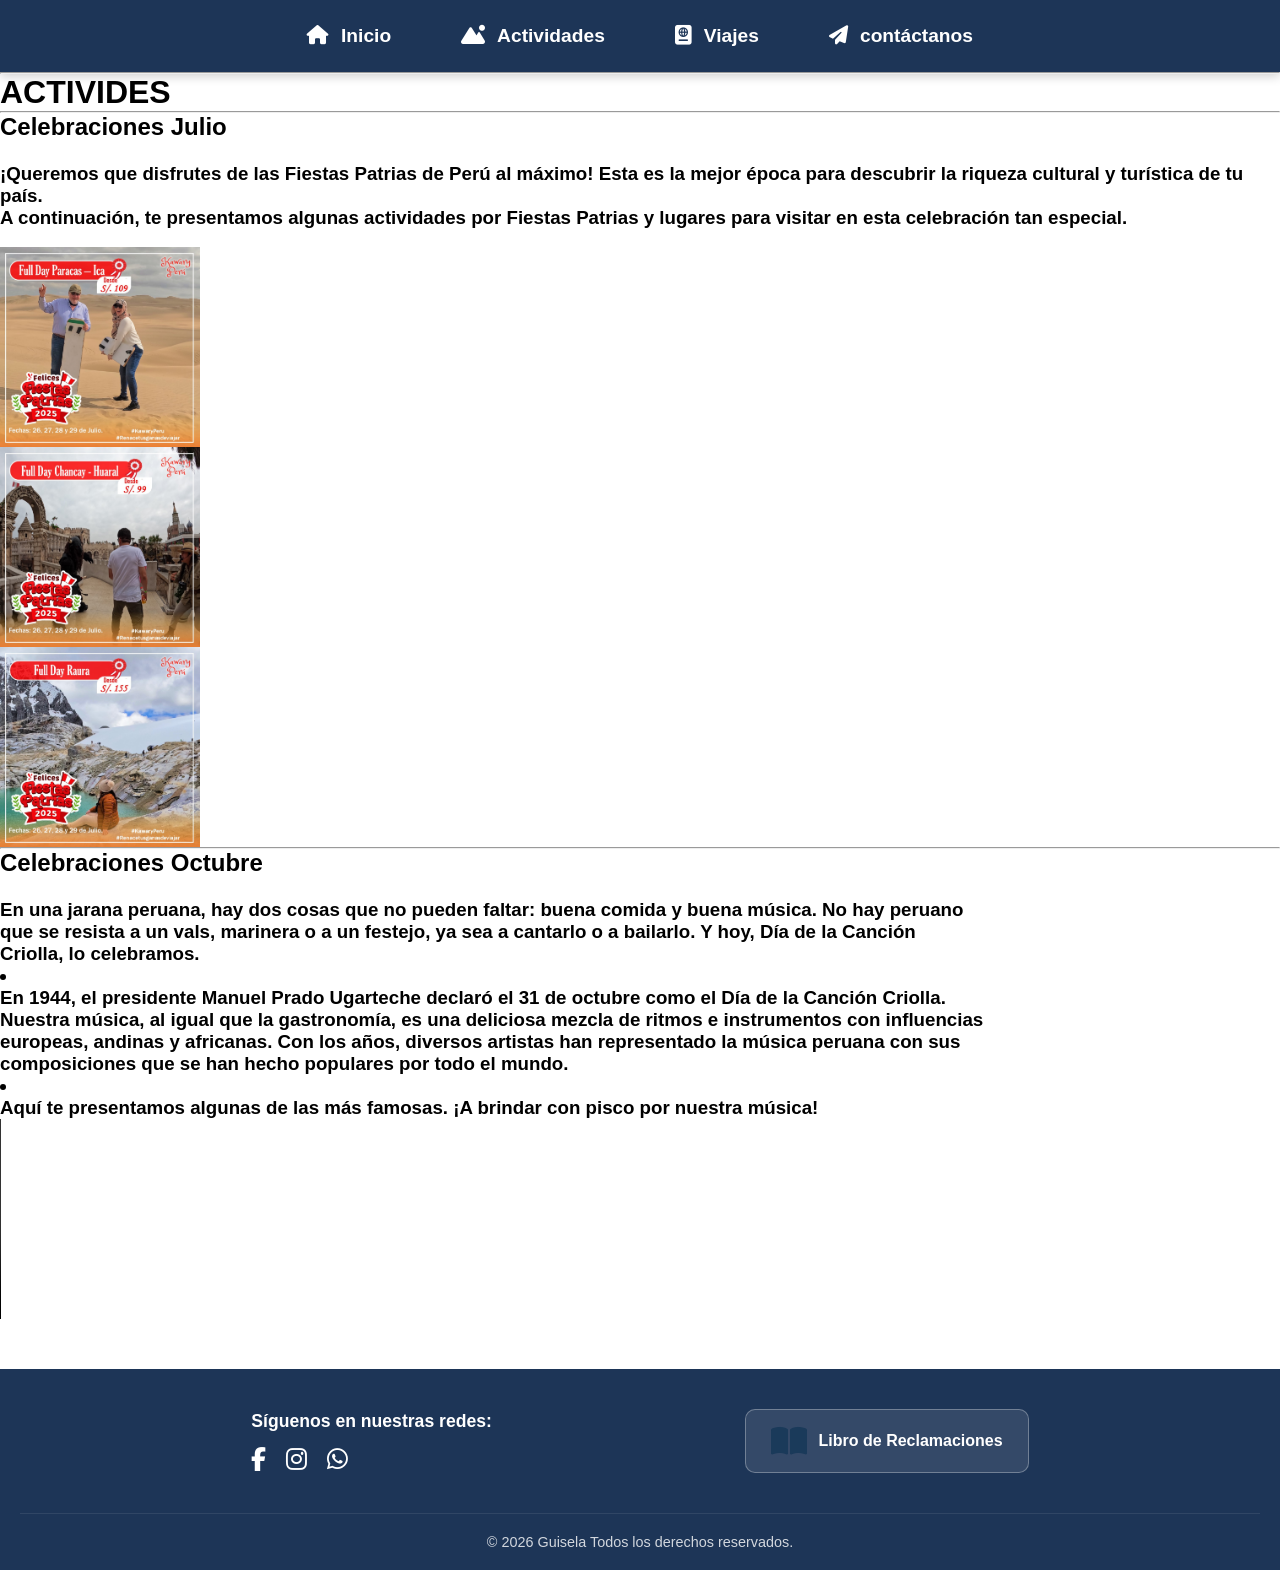
==== actividaes.html @ 4929f794 "Creacion de mi primer commit" ====
<!DOCTYPE html>
<html lang="es">
<head>
    <meta charset="UTF-8">
    <meta name="viewport" content="width=device-width, initial-scale=1.0">
    <link rel="stylesheet" href="css/index.css">
    <link rel="stylesheet" href="https://cdnjs.cloudflare.com/ajax/libs/font-awesome/6.5.1/css/all.min.css">
</head>
    <title>Actividades</title>
</head>
<body>
     <nav class="navbar-destacada">
        <ul class="nav-menu">
            <li><a href="index.html" class="nav-link"><i class="fas fa-home"></i> Inicio</a></li>
            <li><a href="actividaes.html" class="nav-link"><i class="fas fa-mountain-sun"></i> Actividades</a></li>
            <li><a href="viajes.html" class="nav-link"><i class="fas fa-passport"></i> Viajes</a></li>
            <li><a href="contactanos.html" class="nav-link"><i class="fas fa-paper-plane"></i> contáctanos</a></li> 
        </ul>    
     </nav>
    <hr>
    <h1>ACTIVIDES</h1>
    <hr>
    <H2>Celebraciones Julio </H2>
    <h3><p>
        <br>¡Queremos que disfrutes de las Fiestas Patrias de Perú al máximo! Esta es la mejor época para descubrir la riqueza cultural y turística de tu país.
        <br>A continuación, te presentamos algunas actividades por Fiestas Patrias y lugares para visitar en esta celebración tan especial.
    </h3>
    <br>
    <img src="foto/fiestas1.jpg" alt="fiestaspatrias1" width="200">
    <img src="foto/fiesta2.jpg" alt="fiestaspatrias2" width="200">
    <img src="foto/fiesta3.jpg" alt="fiestaspatrias3" width="200">

<hr>

    <H2>Celebraciones Octubre</H2>
    <h3><p>
        <br>En una jarana peruana, hay dos cosas que no pueden faltar: buena comida y buena música. No hay peruano 
        <br>que se resista a un vals, marinera o a un festejo, ya sea a cantarlo o a bailarlo. Y hoy, Día de la Canción 
        <br>Criolla, lo celebramos.
  <li>
        <br>En 1944, el presidente Manuel Prado Ugarteche declaró el 31 de octubre como el Día de la Canción Criolla. 
        <br>Nuestra música, al igual que la gastronomía, es una deliciosa mezcla de ritmos e instrumentos con influencias 
        <br>europeas, andinas y africanas. Con los años, diversos artistas han representado la música peruana con sus 
        <br>composiciones que se han hecho populares por todo el mundo.
   <li>
        <br>Aquí te presentamos algunas de las más famosas. ¡A brindar con pisco por nuestra música!
    </p>
    </h3>
    <video src="video/video3.mp4" controls autoplay muted width="400"></video>
    <footer class="footer-interactivo">
    <div class="footer-container">
      <div class="footer-section">
         <h3>Síguenos en nuestras redes:</h3>    
        <div class="social-icons">
            <a href="https://www.facebook.com/perutravelexpress" class="icon-link fab fa-facebook-f"></a>
            <a href="https://www.instagram.com/perutravelexpress?fbclid=IwY2xjawQh2b5leHRuA2FlbQIxMABicmlkETFRZXNPSDluRVFHT1RvUDZ2c3J0YwZhcHBfaWQQMjIyMDM5MTc4ODIwMDg5MgABHn3GamBpi_7B-uQ54-0XnaE8oAr47AYj2POL6CPbiFkhOgALWjS5aMWJ_cg2_aem_4CN-0rTmSJxg8lTrPrb7Xg" class="icon-link fab fa-instagram"></a>
            <a href="https://wa.me/977213850" class="icon-link fab fa-whatsapp"></a> 
        </div>
      </div>
      
      <div class="footer-section">
          <a href="reclamacion.html" class="libro-reclamaciones">
            <i class="fa-solid fa-book-open"></i><span>Libro de Reclamaciones</span>
          </a>
      </div>
    </div>
    
    <div class="footer-bottom">
         <p>&copy; 2026 Guisela Todos los derechos reservados.</p>
    </div>
</footer>
</body>
</html>
---- css/index.css ----
body {

font-family: 'Arial', sans-serif;
margin: 0;
padding: 0;
}


/* 1. EL TRUCO DEL FOOTER SIEMPRE ABAJO */
html, body {
    height: 100%; /* Obliga al navegador a medir toda la pantalla */
    margin: 0;
}

body {
    display: flex;
    flex-direction: column; /* Alinea los bloques uno debajo de otro */
}

main {
    flex: 1; /* Este bloque crecerá para ocupar todo el espacio vacío, 
                empujando el footer al final automáticamente */
}

/* 2. ALINEACIÓN PARA CUALQUIER ENTORNO (Responsive) */
.container, main, section {
    width: 90%;          /* En celulares no toca los bordes */
    max-width: 1200px;   /* En computadoras grandes no se estira de más */
    margin: 0 auto;      /* Centra todo el contenido */
}

/* 3. AJUSTES PARA CELULARES (Media Queries) */
@media (max-width: 768px) {
    /* El menú se vuelve vertical o más compacto */
    .nav-menu {
        gap: 15px; 
        flex-wrap: wrap; /* Si no caben, se ponen uno abajo de otro */
        justify-content: center;
    }

    /* Los videos y el footer se apilan verticalmente */
    .footer-container {
        flex-direction: column;
        text-align: center;
        gap: 20px;
    }

    .video-container {
        grid-template-columns: 1fr; /* Un video por fila en celulares */
    }

    h1 {
        font-size: 1.5rem; /* Texto más pequeño en móvil */
    }
}

/* Reset básico */
* {
    margin: 0;
    padding: 0;
    box-sizing: border-box;
    font-family: 'Segoe UI', Tahoma, Geneva, Verdana, sans-serif;
}

/* Navegación Superior */
.navbar-destacada {
    /*display: flex;
    justify-content: center; /*centra la lista horizontal*/
    /*background: #ffffff;
    padding: 15px 0;
    /*display: flex;*/
    /*justify-content: flex-end;*/
    /*border-bottom: 1px solid #eee;*/
    /*box-shadow: 0 2px 5px rgba(0,0,0,0.1);/*sombra sutil*/
    background-color: #1d3557; /*color de fondo oscuro elegante*/
    padding: 15px 0;
    display: flex;
    justify-content: center; /*centra el menu*/
    box-shadow: 0 4px 10px rgba(0,0,0,0.2); /*sombra para dar profundidad*/
}

/*Estilo de la lista*/
.nav-menu {
  list-style: none;
  display: flex;
  gap: 30px; /*espacio entre cada opcion*/
  margin: 0;
  padding: 0;
}

/*estilo de enlaces*/
.nav-link {
  text-decoration: none;
  color: #ffffff; /*color inicial (gris oscuro)*/
  font-size: 1.2rem;
  font-weight: bold;
  display: flex;
  align-items: center; /*centra icono y texto verticalmente*/
  gap: 12px; /*espacio entre icono y texto*/
  transition: all color 0.3s ease; /*hace que el cambio de color sea suave*/
  padding: 10px 20px;
  border-radius: 8px; 
}

/*estilo de iconos*/
.nav link i {
  font-size: 1.4rem; /*icono un poco mas grande que el texto*/
  color: #ffcc00; /*color dorado/amarillo para los iconos */
}

/*cambio de color al seleccionar/pasar el mouse*/
.nav-link:hover {
    /*color: #0056b3; /*color azul al pasar el mouse*/
  background-color: rgba(255, 255, 255, 0.1); /*fondo sutil al tocar*/
  color: #ffcc00; /*el texto cambio al color del icono*/
  transform: translateY(-3px); /*pequeño brinco hacia arriba*/
}

/*.nav-link:active{
    color: #ff4500; /*color azul al pasar el mouse*/
/*}*/

/*titulo central*/
.hero {
    text-align: center;
    padding: 40px 20px;
}

.hero h1 {
    color: #1a3a5a; /*color azul oscuro el de tu imagen*/
    font-size: 2rem;
    letter-spacing: 1px;

}

.navbar a {
    text-decoration: none;
    color: #333;
    margin-left: 20px;
    font-size: 0.9rem;
    font-weight: 600;
    transition: color 0.3s;
}

.navbar a:hover {
    color: #e63946; /* Color de énfasis */
}

/* Sección Hero (Bienvenida) */
.hero {
    text-align: center;
    padding: 60px 20px;
    background-color: #f8f9fa;
}

.hero h1 {
    font-size: 2.5rem;
    color: #1d3557;
    margin-bottom: 30px;
    text-transform: uppercase;
    letter-spacing: 2px;
}

/* Galería de Imágenes con Grid */
.gallery {
    display: grid;
    grid-template-columns: repeat(auto-fit, minmax(250px, 1fr));
    gap: 20px;
    max-width: 1200px;
    margin: 0 auto;
    padding: 0 20px;
}

.gallery img {
    width: 100%;
    height: 200px;
    object-fit: cover;
    border-radius: 10px;
    box-shadow: 0 4px 10px rgba(0,0,0,0.1);
}

/* Contenido Principal (Texto + Imagen) */
.main-content {
    max-width: 1100px;
    margin: 50px auto;
    display: flex;
    flex-wrap: wrap;
    gap: 40px;
    padding: 20px;
    align-items: center;
}

.text-area {
    flex: 1;
    min-width: 300px;
}

.text-area h2 {
    color: #1d3557;
    margin-bottom: 15px;
}

.image-area {
    flex: 1;
    min-width: 300px;
}

.image-area img {
    width: 100%;
    border-radius: 15px;
}


/* Contenedor principal para centrar todo el bloque */
.seccion-videos {
    text-align: center;
    padding: 50px 20px;
    background-color: #fcfcfc;
}

/* El "Grid" que organiza los videos */
.video-container {
    display: grid;
    /* Crea columnas automáticas de mínimo 300px */
    grid-template-columns: repeat(auto-fit, minmax(300px, 1fr)); 
    gap: 25px; /* Espacio entre videos */
    max-width: 1000px; /* Ancho máximo de la galería */
    margin: 0 auto; /* Centra el contenedor en la página */
    justify-items: center;
}

/* Estilo de cada video */
.video-item {
    width: 100%;
    max-width: 450px;
    border-radius: 15px; /* Bordes redondeados */
    box-shadow: 0 4px 10px rgba(0,0,0,0.1);
    transition: all 0.4s cubic-bezier(0.175, 0.885, 0.32, 1.275);
    cursor: pointer;
}

/* EFECTO DINÁMICO AL PASAR EL MOUSE */
.video-item:hover {
    transform: scale(1.05); /* Se agranda un poco */
    box-shadow: 0 12px 25px rgba(0,0,0,0.2); /* Sombra más profunda */
    filter: brightness(1.1); /* Brilla ligeramente */
}

/* Contenedor principal para centrar */
.seccion-audio {
    display: flex;
    justify-content: center; /* Centra horizontalmente */
    align-items: center;
    padding: 40px 20px;
    background-color: #f4f7f6; /* Un gris muy claro para resaltar la tarjeta */
}

/* La tarjeta del reproductor */
.audio-card {
    background: white;
    padding: 25px;
    border-radius: 20px;
    box-shadow: 0 10px 30px rgba(0, 0, 0, 0.08); /* Sombra suave */
    text-align: center;
    max-width: 400px;
    width: 100%;
    transition: all 0.4s ease;
    border: 1px solid rgba(0,0,0,0.05);
}

/* Título con icono encima del reproductor */
.audio-header {
    display: flex;
    align-items: center;
    justify-content: center;
    gap: 10px;
    margin-bottom: 20px;
    color: #1a3a5a; /* Tu azul oscuro */
    font-weight: bold;
}

.audio-header i {
    font-size: 1.5rem;
    color: #ffcc00; /* Dorado como tu libro de reclamaciones */
    animation: bounce 2s infinite; /* Animación de rebote */
}

/* Estilo del reproductor nativo */
audio {
    width: 100%;
    height: 45px;
    border-radius: 30px;
}

/* EFECTO DINÁMICO HOVER */
.audio-card:hover {
    transform: scale(1.03); /* Crece un poquito */
    box-shadow: 0 15px 40px rgba(26, 58, 90, 0.15); /* Sombra más fuerte */
}

/* Animación para el icono de auriculares */
@keyframes bounce {
    0%, 100% { transform: translateY(0); }
    50% { transform: translateY(-5px); }
}

/* Footer */
.footer-interactivo {
    background: #1d3557;
    color: white;
    text-align: center;
    padding: 40px 20px 20px;
    margin-top: 50px;
    font-family: 'Arial', sans-serif;
}

.footer-container {
    max-width: 1000px;
    margin: 0 auto;
    display: flex;
    justify-content: space-around; /*separa las seccioens*/
    align-items: center; 
    flex-wrap: wrap; /*se adapta a celulares*/
    gap: 30px; 
}

.footer-section h3 {
    font-size: 1.1rem;
    margin-bottom: 15px;
}

/*iconos redes sociales*/
.social-icons {
    display: flex;
    gap: 20px;
}

.icon-link {
    font-size: 1.5rem;
    color: white;
    text-decoration: none;
    transition: all s.3s ease;
}

.icon-link:hover {
    color: #ffcc00; /*dorado al pasar el mouse*/
    transform: translate(-5px) scale(1.2);
}

/*boton libro de reclamaciones*/
.libro-reclamaciones {
    display: inline-flex;
    align-items: center;
    gap: 12px;
    background-color: rgba(255, 255, 255, 0.1);
    padding: 15px 25px;
    border: 1px solid rgba(255, 255, 255, 0.3);
    border-radius: 10px;
    color: white;
    text-decoration: none;
    font-weight: bold;
    transition: all 0.3s ease;
}

.libro-reclamaciones i {
    font-size: 2rem;
    color: #ffcc00;
}

.libro-reclamaciones :hover {
    background-color: #ffcc00;
    color: #1a3a5a;
    border-color: #ffcc00;
    box-shadow: 0 5px 15px rgba(255, 255, 255, 0.4);
}

.libro-reclamaciones i {
    color: #1a3a5a;
}



/*copyriht al fondo*/
.footer-bottom {
    text-align: center;
    margin-top: 40px;
    padding-top: 20px;
    border-top: 1px solid rgba(255, 255, 255, 0.1);
    font-size: 0.9rem;
    opacity: 0.8;
}

/*.social-links a {
    color: white;
    font-size: 1.5rem;
    margin: 0 10px;
    text-decoration: none;
}

.audio-section {
    background-color: #f1f4f8;
    padding: 30px;
    border-radius: 15px;
    text-align: center;
    max-width: 500px;
    margin: 20px auto;
    box-shadow: 0 4px 12px rgba(0,0,0,0.1);
}

.audio-section h3 {
    color: #1d3557;
    margin-bottom: 15px;
    font-size: 1.2rem;
}

.audio-container audio {
    width: 100%; /* El reproductor ocupará todo el ancho del contenedor */
/*    outline: none;
/*}
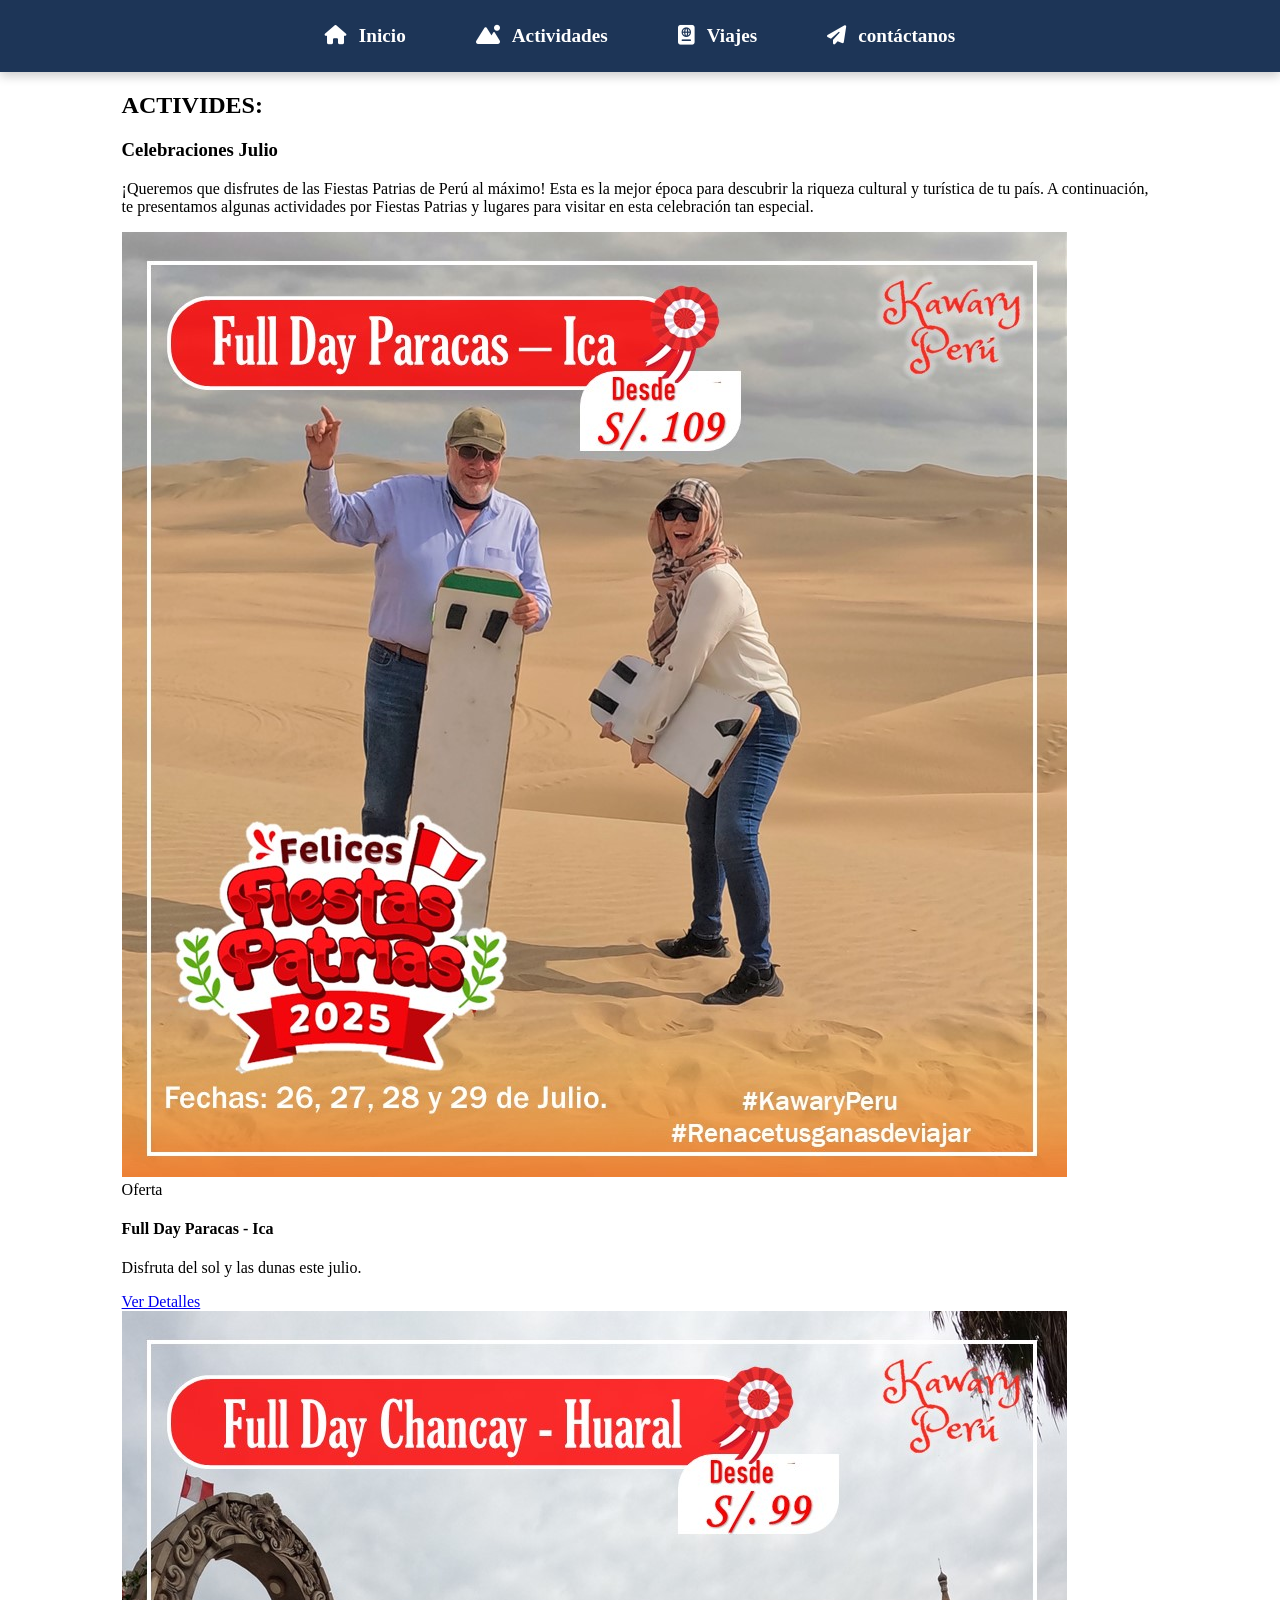
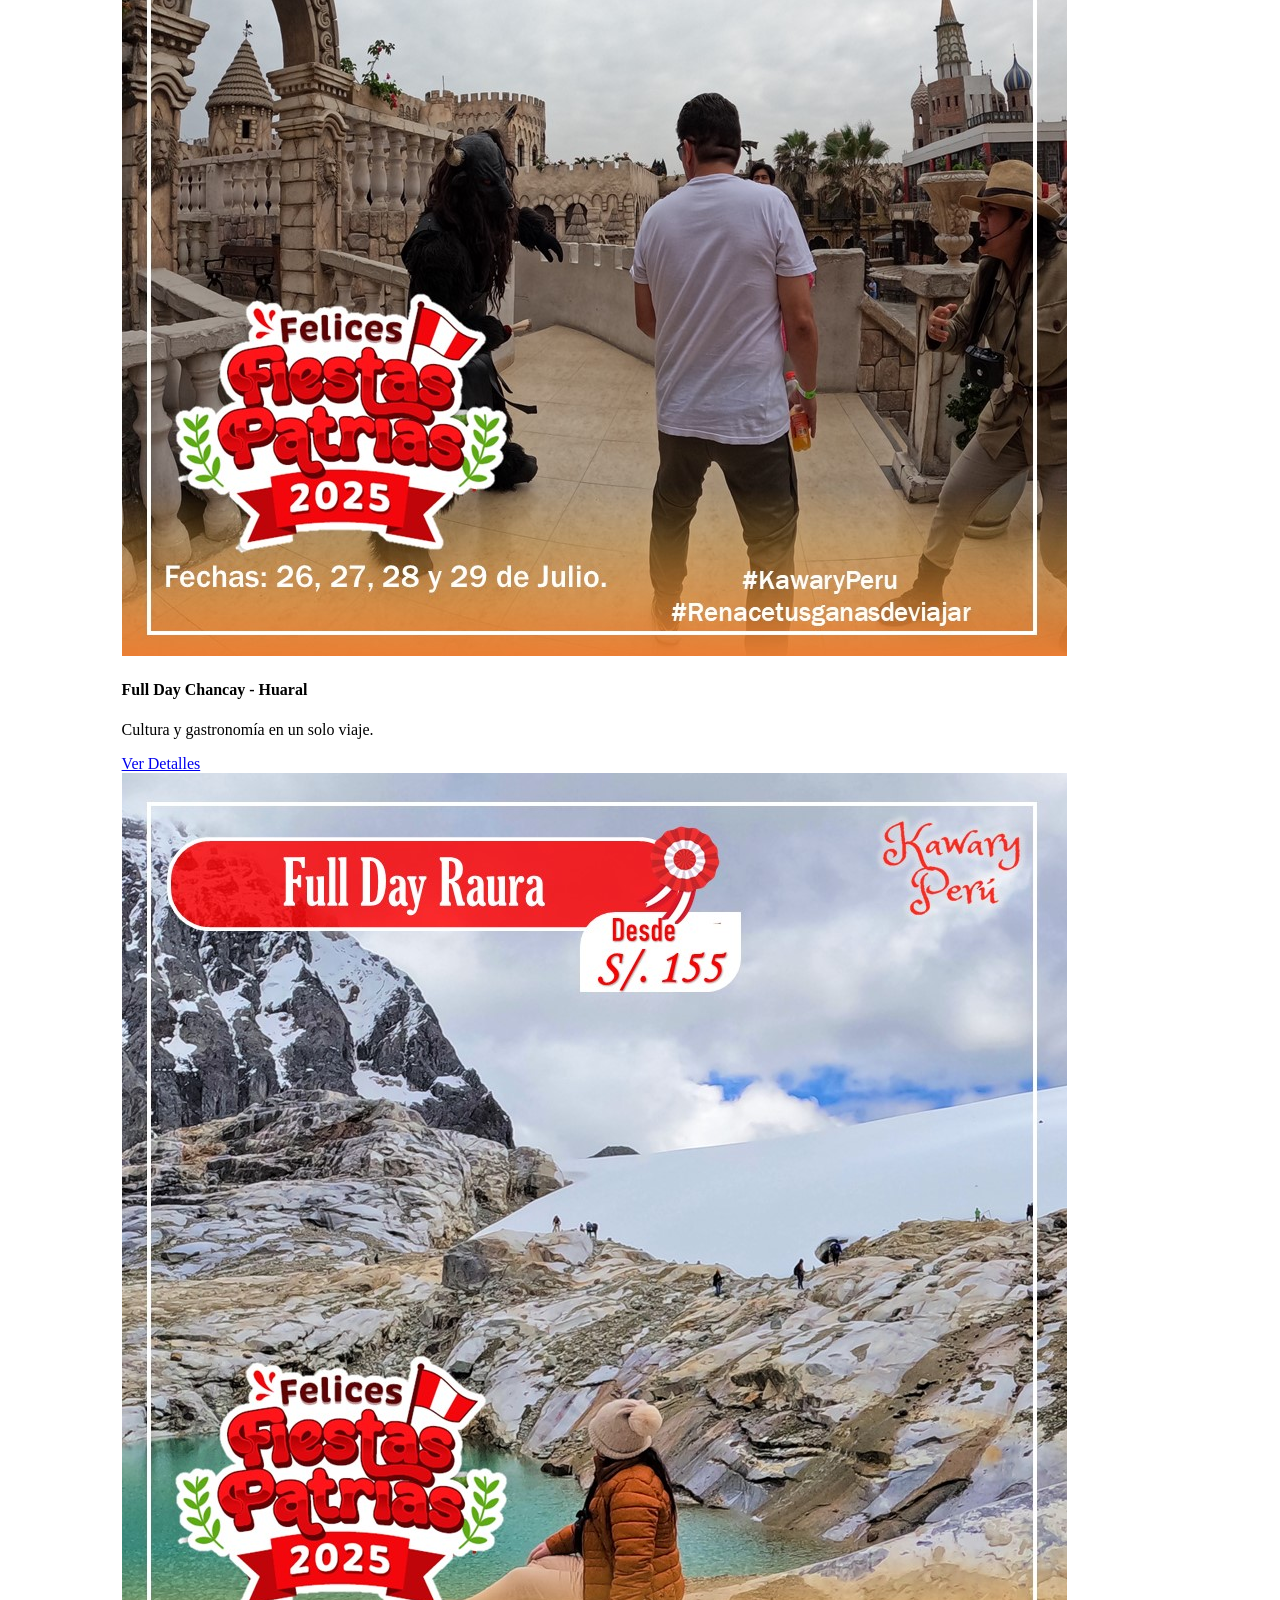
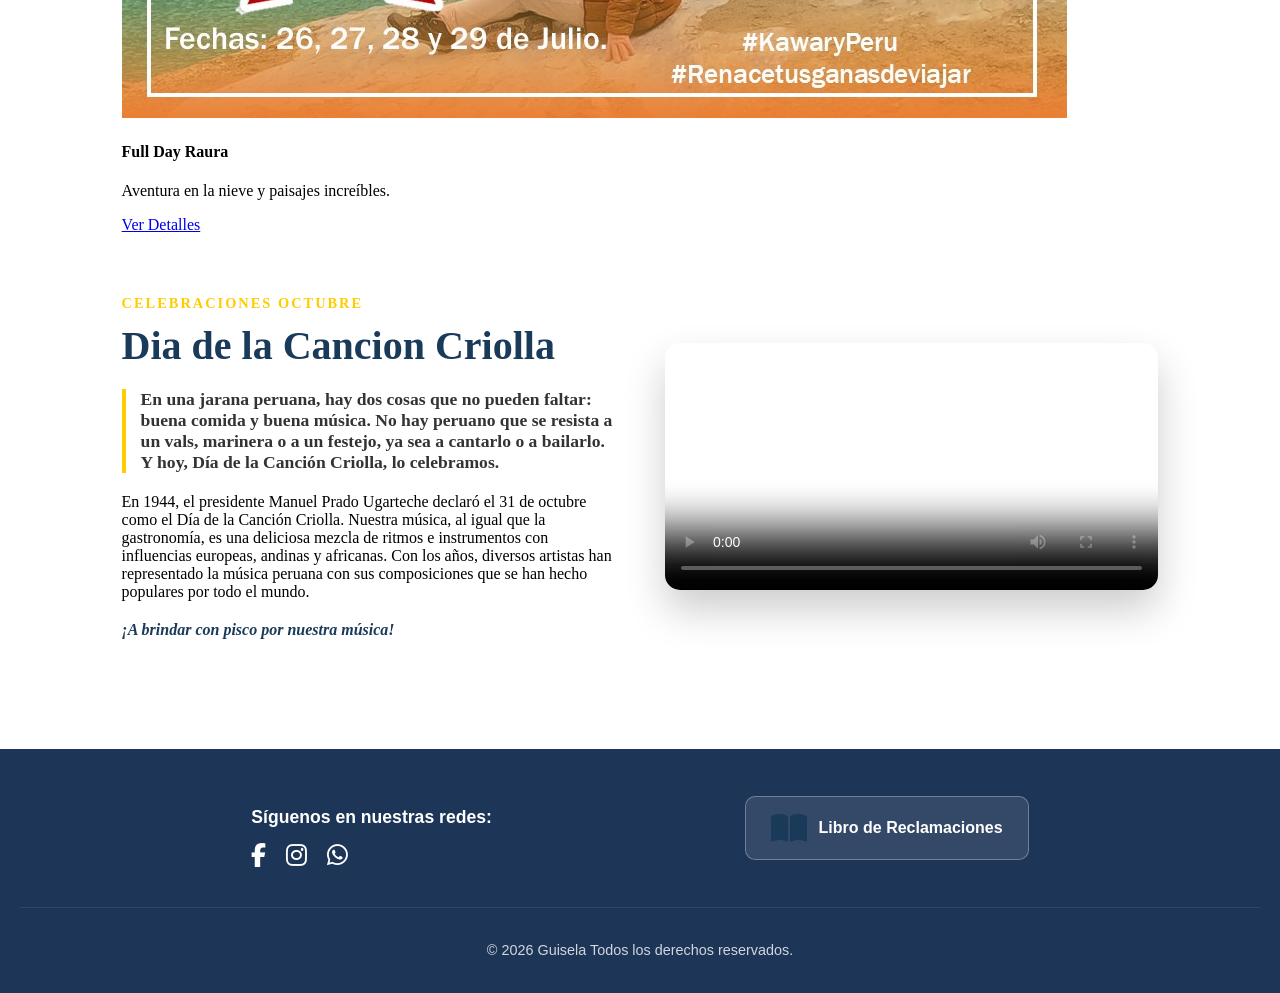
==== commit 2148538e: "Se agredo actividades" ====
--- a/actividaes.html
+++ b/actividaes.html
@@ -3,7 +3,7 @@
 <head>
     <meta charset="UTF-8">
     <meta name="viewport" content="width=device-width, initial-scale=1.0">
-    <link rel="stylesheet" href="css/index.css">
+    <link rel="stylesheet" href="css/actividades.css">
     <link rel="stylesheet" href="https://cdnjs.cloudflare.com/ajax/libs/font-awesome/6.5.1/css/all.min.css">
 </head>
     <title>Actividades</title>
@@ -17,36 +17,73 @@
             <li><a href="contactanos.html" class="nav-link"><i class="fas fa-paper-plane"></i> contáctanos</a></li> 
         </ul>    
      </nav>
-    <hr>
-    <h1>ACTIVIDES</h1>
-    <hr>
-    <H2>Celebraciones Julio </H2>
-    <h3><p>
-        <br>¡Queremos que disfrutes de las Fiestas Patrias de Perú al máximo! Esta es la mejor época para descubrir la riqueza cultural y turística de tu país.
-        <br>A continuación, te presentamos algunas actividades por Fiestas Patrias y lugares para visitar en esta celebración tan especial.
-    </h3>
-    <br>
-    <img src="foto/fiestas1.jpg" alt="fiestaspatrias1" width="200">
-    <img src="foto/fiesta2.jpg" alt="fiestaspatrias2" width="200">
-    <img src="foto/fiesta3.jpg" alt="fiestaspatrias3" width="200">
+<main>
+    <section class="actividades">
+        <div class="titulo-seccion">
+            <h2>ACTIVIDES:</h2>
+            <h3>Celebraciones Julio</h3>
+            <p>¡Queremos que disfrutes de las Fiestas Patrias de Perú al máximo! Esta es la mejor época para descubrir la riqueza cultural y turística de tu país. A continuación, te presentamos algunas actividades por Fiestas Patrias y lugares para visitar en esta celebración tan especial.</p>
+        </div>
 
-<hr>
+        <div class="contenedor-grid">
+           <div class="tarjeta-viaje">
+               <div class="imagen-box">
+                <img src="foto/fiestas1.jpg" alt="Full Day Paracas">
+                <div class="etiqueta">Oferta</div>
+                </div>
+                <div class="cuerpo-tarjeta">
+                    <h4>Full Day Paracas - Ica</h4>
+                    <p>Disfruta del sol y las dunas este julio.</p>
+                    <a href="#" class="btn-detalles">Ver Detalles</a>
+                </div>
+           </div>
+           
+           <div class="tarjeta-viaje">
+              <div class="imagen-box">
+                <img src="foto/fiesta2.jpg" alt="Full Day Chancay">
+              </div>
+              <div class="cuerpo-tarjeta">
+                <h4>Full Day Chancay - Huaral</h4>
+                <p>Cultura y gastronomía en un solo viaje.</p>
+                <a href="#" class="btn-detalles">Ver Detalles</a>
+              </div>
+           </div>
+           
+           <div class="tarjeta-viaje">
+               <div class="imagen-box">
+                  <img src="foto/fiesta3.jpg" alt="Full Day Raura">
+               </div>
+               <div class="cuerpo-tarjeta">  
+                    <h4>Full Day Raura</h4>
+                <p>Aventura en la nieve y paisajes increíbles.</p>
+                <a href="#" class="btn-detalles">Ver Detalles</a>
+                </div>
+           </div>
+        </div>
+    </section>          
 
-    <H2>Celebraciones Octubre</H2>
-    <h3><p>
-        <br>En una jarana peruana, hay dos cosas que no pueden faltar: buena comida y buena música. No hay peruano 
-        <br>que se resista a un vals, marinera o a un festejo, ya sea a cantarlo o a bailarlo. Y hoy, Día de la Canción 
-        <br>Criolla, lo celebramos.
-  <li>
-        <br>En 1944, el presidente Manuel Prado Ugarteche declaró el 31 de octubre como el Día de la Canción Criolla. 
-        <br>Nuestra música, al igual que la gastronomía, es una deliciosa mezcla de ritmos e instrumentos con influencias 
-        <br>europeas, andinas y africanas. Con los años, diversos artistas han representado la música peruana con sus 
-        <br>composiciones que se han hecho populares por todo el mundo.
-   <li>
-        <br>Aquí te presentamos algunas de las más famosas. ¡A brindar con pisco por nuestra música!
-    </p>
-    </h3>
-    <video src="video/video3.mp4" controls autoplay muted width="400"></video>
+<section class="seccion-cultura">
+    <div class="cultura-container">
+        <div class="cultura-texto">
+            <span class="etiqueta-mes">Celebraciones Octubre</span>
+            <h2>Dia de la Cancion Criolla</h2>
+            <p class="highlight">En una jarana peruana, hay dos cosas que no pueden faltar: buena comida y buena música. No hay peruano que se resista a un vals, marinera o a un festejo, ya sea a cantarlo o a bailarlo. Y hoy, Día de la Canción Criolla, lo celebramos.</p>
+            <p>En 1944, el presidente Manuel Prado Ugarteche declaró el 31 de octubre como el Día de la Canción Criolla. Nuestra música, al igual que la gastronomía, es una deliciosa mezcla de ritmos e instrumentos con influencias europeas, andinas y africanas. Con los años, diversos artistas han representado la música peruana con sus composiciones que se han hecho populares por todo el mundo.</p>
+            <div class="frase-final">¡A brindar con pisco por nuestra música!</div>
+        </div>
+        
+    <div class="cultura-video">
+        <div class="video-wrapper">
+            <video controls poster="miniatura-video-jpg">
+                <source src="video/video3.mp4" type="video/mp4">
+                Tu navegador no soporta videos.
+            </video>   
+         </div>
+    </div>
+    </div>
+</section>
+   
+   </main>
     <footer class="footer-interactivo">
     <div class="footer-container">
       <div class="footer-section">
--- a/css/actividades.css
+++ b/css/actividades.css
@@ -0,0 +1,302 @@
+/* 1. EL TRUCO DEL FOOTER SIEMPRE ABAJO */
+html, body {
+    height: 100%; /* Obliga al navegador a medir toda la pantalla */
+    margin: 0;
+}
+
+body {
+    display: flex;
+    flex-direction: column; /* Alinea los bloques uno debajo de otro */
+}
+
+main {
+    flex: 1; /* Este bloque crecerá para ocupar todo el espacio vacío, 
+                empujando el footer al final automáticamente */
+}
+
+/* 2. ALINEACIÓN PARA CUALQUIER ENTORNO (Responsive) */
+.container, main, section {
+    width: 90%;          /* En celulares no toca los bordes */
+    max-width: 1200px;   /* En computadoras grandes no se estira de más */
+    margin: 0 auto;      /* Centra todo el contenido */
+}
+
+/* 3. AJUSTES PARA CELULARES (Media Queries) */
+@media (max-width: 768px) {
+    /* El menú se vuelve vertical o más compacto */
+    .nav-menu {
+        gap: 15px; 
+        flex-wrap: wrap; /* Si no caben, se ponen uno abajo de otro */
+        justify-content: center;
+    }
+
+    /* Los videos y el footer se apilan verticalmente */
+    .footer-container {
+        flex-direction: column;
+        text-align: center;
+        gap: 20px;
+    }
+
+    .video-container {
+        grid-template-columns: 1fr; /* Un video por fila en celulares */
+    }
+
+    h1 {
+        font-size: 1.5rem; /* Texto más pequeño en móvil */
+    }
+}
+
+/* Navegación Superior */
+.navbar-destacada {
+    /*display: flex;
+    justify-content: center; /*centra la lista horizontal*/
+    /*background: #ffffff;
+    padding: 15px 0;
+    /*display: flex;*/
+    /*justify-content: flex-end;*/
+    /*border-bottom: 1px solid #eee;*/
+    /*box-shadow: 0 2px 5px rgba(0,0,0,0.1);/*sombra sutil*/
+    background-color: #1d3557; /*color de fondo oscuro elegante*/
+    padding: 15px 0;
+    display: flex;
+    justify-content: center; /*centra el menu*/
+    box-shadow: 0 4px 10px rgba(0,0,0,0.2); /*sombra para dar profundidad*/
+}
+
+/*Estilo de la lista*/
+.nav-menu {
+  list-style: none;
+  display: flex;
+  gap: 30px; /*espacio entre cada opcion*/
+  margin: 0;
+  padding: 0;
+}
+
+/*estilo de enlaces*/
+.nav-link {
+  text-decoration: none;
+  color: #ffffff; /*color inicial (gris oscuro)*/
+  font-size: 1.2rem;
+  font-weight: bold;
+  display: flex;
+  align-items: center; /*centra icono y texto verticalmente*/
+  gap: 12px; /*espacio entre icono y texto*/
+  transition: all color 0.3s ease; /*hace que el cambio de color sea suave*/
+  padding: 10px 20px;
+  border-radius: 8px; 
+}
+
+/*estilo de iconos*/
+.nav link i {
+  font-size: 1.4rem; /*icono un poco mas grande que el texto*/
+  color: #ffcc00; /*color dorado/amarillo para los iconos */
+}
+
+/*cambio de color al seleccionar/pasar el mouse*/
+.nav-link:hover {
+    /*color: #0056b3; /*color azul al pasar el mouse*/
+  background-color: rgba(255, 255, 255, 0.1); /*fondo sutil al tocar*/
+  color: #ffcc00; /*el texto cambio al color del icono*/
+  transform: translateY(-3px); /*pequeño brinco hacia arriba*/
+}
+
+/*.nav-link:active{
+    color: #ff4500; /*color azul al pasar el mouse*/
+/*}*/
+
+/*titulo central*/
+.hero {
+    text-align: center;
+    padding: 40px 20px;
+}
+
+.hero h1 {
+    color: #1a3a5a; /*color azul oscuro el de tu imagen*/
+    font-size: 2rem;
+    letter-spacing: 1px;
+
+}
+
+.navbar a {
+    text-decoration: none;
+    color: #333;
+    margin-left: 20px;
+    font-size: 0.9rem;
+    font-weight: 600;
+    transition: color 0.3s;
+}
+
+.navbar a:hover {
+    color: #e63946; /* Color de énfasis */
+}
+
+
+/* Contenedor Principal */
+.seccion-cultura {
+    padding: 60px 20px;
+    background-color: #ffffff;
+    display: flex;
+    justify-content: center;
+}
+
+.cultura-container {
+    max-width: 1100px;
+    display: flex;
+    align-items: center;
+    gap: 50px;
+}
+
+/* Estilo del Texto */
+.cultura-texto {
+    flex: 1;
+}
+
+.etiqueta-mes {
+    color: #ffcc00;
+    font-weight: bold;
+    text-transform: uppercase;
+    font-size: 0.9rem;
+    letter-spacing: 2px;
+}
+
+.cultura-texto h2 {
+    color: #1a3a5a;
+    font-size: 2.5rem;
+    margin: 10px 0 20px 0;
+}
+
+.highlight {
+    font-size: 1.1rem;
+    font-weight: 600;
+    color: #333;
+    border-left: 4px solid #ffcc00;
+    padding-left: 15px;
+    margin-bottom: 20px;
+}
+
+.frase-final {
+    margin-top: 20px;
+    font-style: italic;
+    color: #1a3a5a;
+    font-weight: bold;
+}
+
+/* Estilo del Video Dinámico */
+.cultura-video {
+    flex: 1;
+}
+
+.video-wrapper {
+    position: relative;
+    box-shadow: 0 20px 40px rgba(0,0,0,0.2);
+    border-radius: 15px;
+    overflow: hidden;
+    transition: transform 0.4s ease;
+}
+
+.video-wrapper:hover {
+    transform: scale(1.02); /* El video crece sutilmente al pasar el mouse */
+}
+
+.cultura-video video {
+    width: 100%;
+    display: block;
+}
+
+/* ADAPTACIÓN PARA CELULARES */
+@media (max-width: 850px) {
+    .cultura-container {
+        flex-direction: column; /* Apila texto arriba y video abajo */
+        text-align: center;
+    }
+    
+    .highlight {
+        border-left: none;
+        border-top: 2px solid #ffcc00;
+        padding: 15px 0 0 0;
+    }
+}
+
+/* Footer */
+.footer-interactivo {
+    background: #1d3557;
+    color: white;
+    text-align: center;
+    padding: 40px 20px 20px;
+    margin-top: 50px;
+    font-family: 'Arial', sans-serif;
+}
+
+.footer-container {
+    max-width: 1000px;
+    margin: 0 auto;
+    display: flex;
+    justify-content: space-around; /*separa las seccioens*/
+    align-items: center; 
+    flex-wrap: wrap; /*se adapta a celulares*/
+    gap: 30px; 
+}
+
+.footer-section h3 {
+    font-size: 1.1rem;
+    margin-bottom: 15px;
+}
+
+/*iconos redes sociales*/
+.social-icons {
+    display: flex;
+    gap: 20px;
+}
+
+.icon-link {
+    font-size: 1.5rem;
+    color: white;
+    text-decoration: none;
+    transition: all s.3s ease;
+}
+
+.icon-link:hover {
+    color: #ffcc00; /*dorado al pasar el mouse*/
+    transform: translate(-5px) scale(1.2);
+}
+
+/*boton libro de reclamaciones*/
+.libro-reclamaciones {
+    display: inline-flex;
+    align-items: center;
+    gap: 12px;
+    background-color: rgba(255, 255, 255, 0.1);
+    padding: 15px 25px;
+    border: 1px solid rgba(255, 255, 255, 0.3);
+    border-radius: 10px;
+    color: white;
+    text-decoration: none;
+    font-weight: bold;
+    transition: all 0.3s ease;
+}
+
+.libro-reclamaciones i {
+    font-size: 2rem;
+    color: #ffcc00;
+}
+
+.libro-reclamaciones :hover {
+    background-color: #ffcc00;
+    color: #1a3a5a;
+    border-color: #ffcc00;
+    box-shadow: 0 5px 15px rgba(255, 255, 255, 0.4);
+}
+
+.libro-reclamaciones i {
+    color: #1a3a5a;
+}
+
+/*copyriht al fondo*/
+.footer-bottom {
+    text-align: center;
+    margin-top: 40px;
+    padding-top: 20px;
+    border-top: 1px solid rgba(255, 255, 255, 0.1);
+    font-size: 0.9rem;
+    opacity: 0.8;
+}
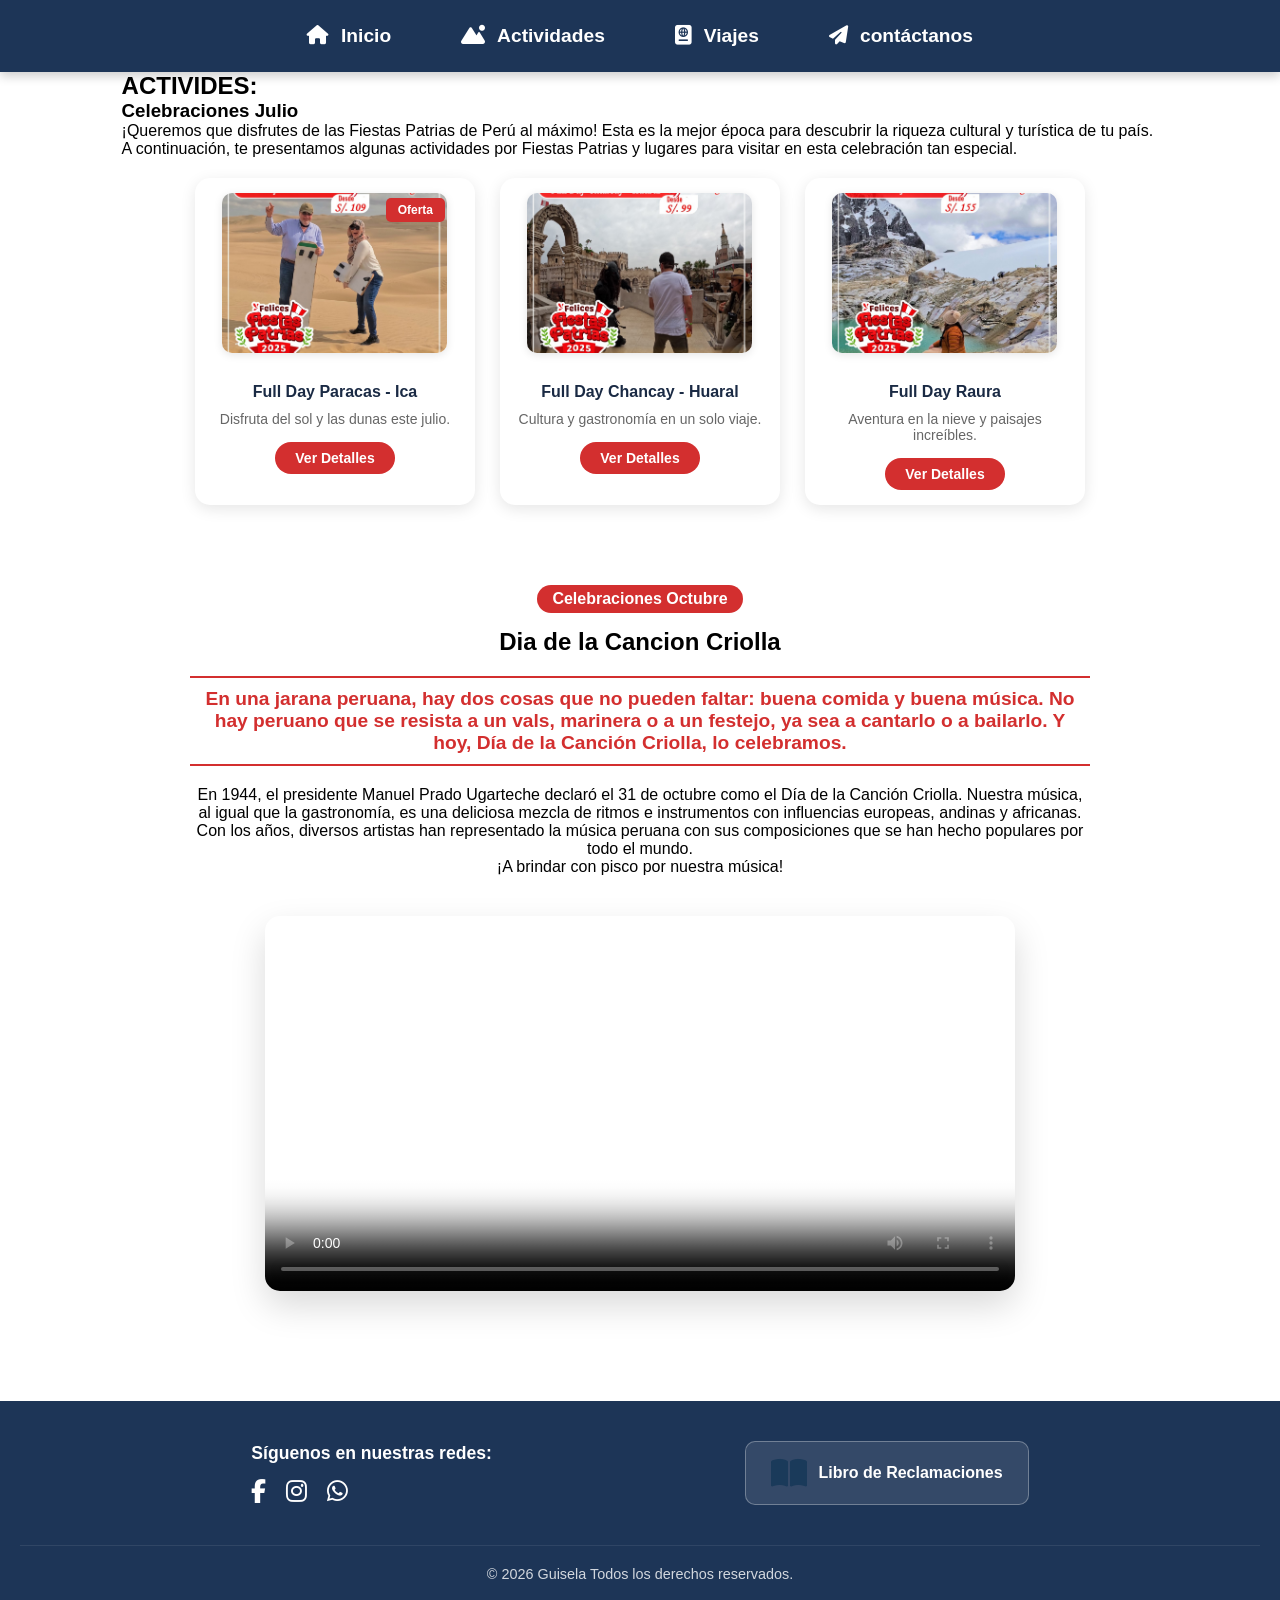
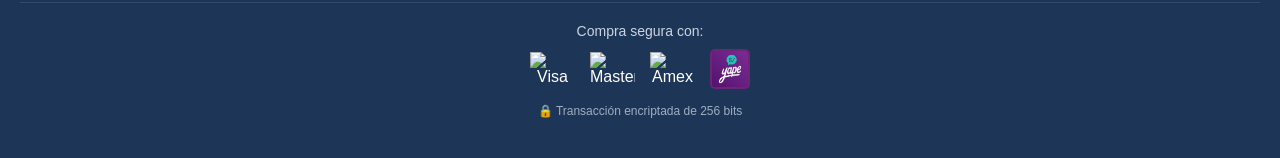
==== commit 8ed135e0: "Actualizar yape y pagos de tareja" ====
--- a/actividaes.html
+++ b/actividaes.html
@@ -105,6 +105,17 @@
     <div class="footer-bottom">
          <p>&copy; 2026 Guisela Todos los derechos reservados.</p>
     </div>
+
+    <div class="metodos-pago">
+    <p>Compra segura con:</p>
+    <div class="iconos-tarjetas">
+        <img src="https://img.icons8.com/color/48/000000/visa.png" alt="Visa">
+        <img src="https://img.icons8.com/color/48/000000/mastercard.png" alt="Mastercard">
+        <img src="https://img.icons8.com/color/48/000000/amex.png" alt="Amex">
+       <img src="foto/yape.jpg" alt="Yape" class="yape-mini">
+    </div>
+     <span class="pago-seguro-texto">🔒 Transacción encriptada de 256 bits</span>
+     </div>
 </footer>
 </body>
 </html>
--- a/css/actividades.css
+++ b/css/actividades.css
@@ -1,3 +1,11 @@
+body {
+
+font-family: 'Arial', sans-serif;
+margin: 0;
+padding: 0;
+}
+
+
 /* 1. EL TRUCO DEL FOOTER SIEMPRE ABAJO */
 html, body {
     height: 100%; /* Obliga al navegador a medir toda la pantalla */
@@ -44,6 +52,14 @@
     h1 {
         font-size: 1.5rem; /* Texto más pequeño en móvil */
     }
+}
+
+/* Reset básico */
+* {
+    margin: 0;
+    padding: 0;
+    box-sizing: border-box;
+    font-family: 'Segoe UI', Tahoma, Geneva, Verdana, sans-serif;
 }
 
 /* Navegación Superior */
@@ -131,8 +147,92 @@
 }
 
 
+
+/* Contenedor principal que organiza las tarjetas en fila */
+.contenedor-grid {
+    display: flex;
+    justify-content: center;
+    gap: 25px;
+    flex-wrap: wrap;
+    padding: 20px;
+}
+
+/* Estilo de la tarjeta */
+.tarjeta-viaje {
+    background: #fff;
+    width: 280px; /* Ancho de la tarjeta */
+    border-radius: 15px;
+    overflow: hidden;
+    box-shadow: 0 4px 15px rgba(0,0,0,0.1);
+    text-align: center; /* Centra el texto y el botón */
+    transition: transform 0.3s ease;
+}
+
+/* --- CONTROL DE LAS IMÁGENES --- */
+.imagen-box {
+    width: 100%;
+    padding: 15px; /* Crea un margen interno para que la imagen se vea "más pequeña" */
+    display: flex;
+    justify-content: center;
+    position: relative; /* Para la etiqueta de "Oferta" */
+}
+
+.imagen-box img {
+    width: 90%;          /* Hace que la imagen no toque los bordes */
+    height: 160px;       /* Altura fija para que todas sean iguales */
+    object-fit: cover;   /* Evita que la foto se estire feo */
+    border-radius: 10px; /* Redondeado suave para la imagen */
+    box-shadow: 0 2px 8px rgba(0,0,0,0.1);
+}
+
+/* Estilo de la etiqueta de Oferta */
+.etiqueta {
+    position: absolute;
+    top: 20px;
+    right: 30px;
+    background: #d32f2f;
+    color: white;
+    padding: 5px 12px;
+    font-size: 12px;
+    font-weight: bold;
+    border-radius: 5px;
+}
+
+/* Cuerpo de la tarjeta */
+.cuerpo-tarjeta {
+    padding: 15px;
+}
+
+.cuerpo-tarjeta h4 {
+    margin-bottom: 10px;
+    color: #1a2a44;
+}
+
+.cuerpo-tarjeta p {
+    font-size: 14px;
+    color: #666;
+    margin-bottom: 15px;
+}
+
+/* Botón estilizado */
+.btn-detalles {
+    display: inline-block;
+    background-color: #d32f2f;
+    color: white;
+    padding: 8px 20px;
+    text-decoration: none;
+    border-radius: 20px;
+    font-weight: bold;
+    font-size: 14px;
+    transition: background 0.3s;
+}
+
+.btn-detalles:hover {
+    background-color: #b71c1c;
+}
+
 /* Contenedor Principal */
-.seccion-cultura {
+/*.seccion-cultura {
     padding: 60px 20px;
     background-color: #ffffff;
     display: flex;
@@ -147,7 +247,7 @@
 }
 
 /* Estilo del Texto */
-.cultura-texto {
+/*.cultura-texto {
     flex: 1;
 }
 
@@ -182,7 +282,7 @@
 }
 
 /* Estilo del Video Dinámico */
-.cultura-video {
+/*.cultura-video {
     flex: 1;
 }
 
@@ -196,13 +296,76 @@
 
 .video-wrapper:hover {
     transform: scale(1.02); /* El video crece sutilmente al pasar el mouse */
-}
+/*}
 
 .cultura-video video {
     width: 100%;
     display: block;
 }
 
+/* --- Contenedor Principal --- */
+/* Contenedor principal ahora en modo columna */
+.seccion-cultura {
+    padding: 60px 20px;
+    background-color: #fff;
+}
+
+.cultura-container {
+    max-width: 900px; /* Un poco más estrecho para que el texto sea fácil de leer */
+    margin: 0 auto;
+    display: flex;
+    flex-direction: column; /* Alinea los elementos uno debajo del otro */
+    align-items: center;    /* Centra todo horizontalmente */
+    text-align: center;     /* Centra el texto de los párrafos */
+    gap: 40px;              /* Espacio entre el texto y el video */
+}
+
+/* Estilos del texto */
+.cultura-texto {
+    width: 100%;
+}
+
+.etiqueta-mes {
+    background: #d32f2f;
+    color: white;
+    padding: 5px 15px;
+    border-radius: 50px;
+    font-weight: bold;
+    display: inline-block;
+    margin-bottom: 15px;
+}
+
+.highlight {
+    font-size: 1.2rem;
+    color: #d32f2f;
+    font-weight: 600;
+    margin: 20px 0;
+    padding: 10px;
+    border-top: 2px solid #d32f2f; /* Línea arriba para decorar */
+    border-bottom: 2px solid #d32f2f; /* Línea abajo */
+}
+
+/* Estilos del video centrado */
+.cultura-video {
+    width: 100%;
+    max-width: 750px; /* Tamaño ideal para que no se vea gigante */
+}
+
+.video-wrapper {
+    border-radius: 15px;
+    overflow: hidden;
+    box-shadow: 0 15px 35px rgba(0,0,0,0.15);
+    transition: transform 0.3s ease;
+}
+
+.video-wrapper:hover {
+    transform: scale(1.02); /* Pequeño efecto de zoom al pasar el mouse */
+}
+
+.video-wrapper video {
+    width: 100%;
+    display: block;
+}
 /* ADAPTACIÓN PARA CELULARES */
 @media (max-width: 850px) {
     .cultura-container {
@@ -299,4 +462,54 @@
     border-top: 1px solid rgba(255, 255, 255, 0.1);
     font-size: 0.9rem;
     opacity: 0.8;
+}
+
+.metodos-pago {
+    text-align: center;
+    padding: 20px;
+    border-top: 1px solid rgba(255, 255, 255, 0.1); /* Línea divisoria suave */
+    margin-top: 20px;
+}
+
+.metodos-pago p {
+    font-size: 14px;
+    color: #cbd5e0;
+    margin-bottom: 10px;
+}
+
+.iconos-tarjetas {
+    display: flex;
+    justify-content: center;
+    align-items: center;
+    gap: 15px; /* Espacio entre logos */
+    flex-wrap: wrap;
+}
+
+.iconos-tarjetas img {
+    width: 45px; /* Tamaño uniforme */
+    height: auto;
+    filter: grayscale(20%); /* Un toque de gris para que se vea más sobrio */
+    transition: filter 0.3s ease;
+}
+
+.iconos-tarjetas img:hover {
+    filter: grayscale(0%); /* Color total al pasar el mouse */
+}
+
+
+.yape-mini {
+    width: 40px !important; /* Un poquito más grande para que se note */
+    height: auto;
+    object-fit: contain;
+    vertical-align: middle; /* Lo alinea con Visa y Mastercard */
+    background-color: #742284; /* El color morado de Yape de fondo por si la imagen es transparente */
+    border-radius: 5px;
+    padding: 2px;
+}
+
+.pago-seguro-texto {
+    display: block;
+    margin-top: 15px;
+    font-size: 12px;
+    color: #a0aec0;
 }
